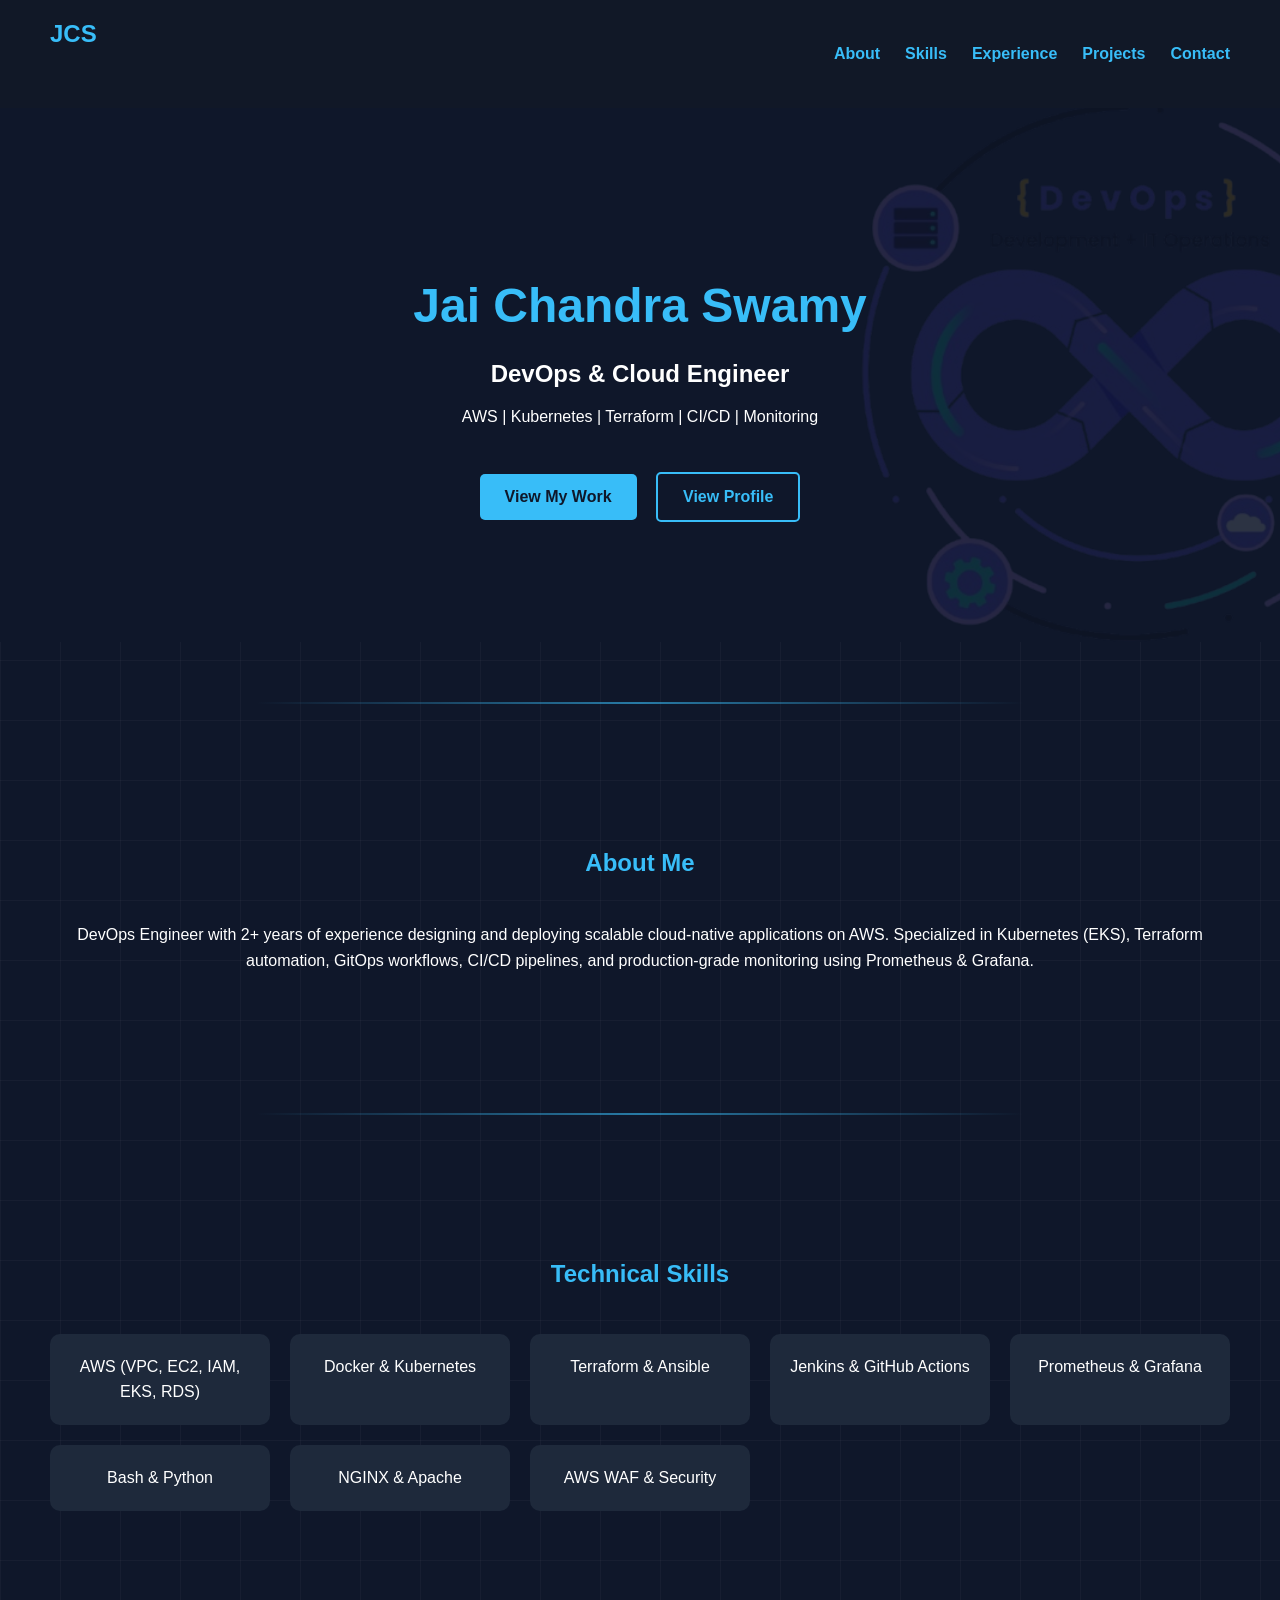
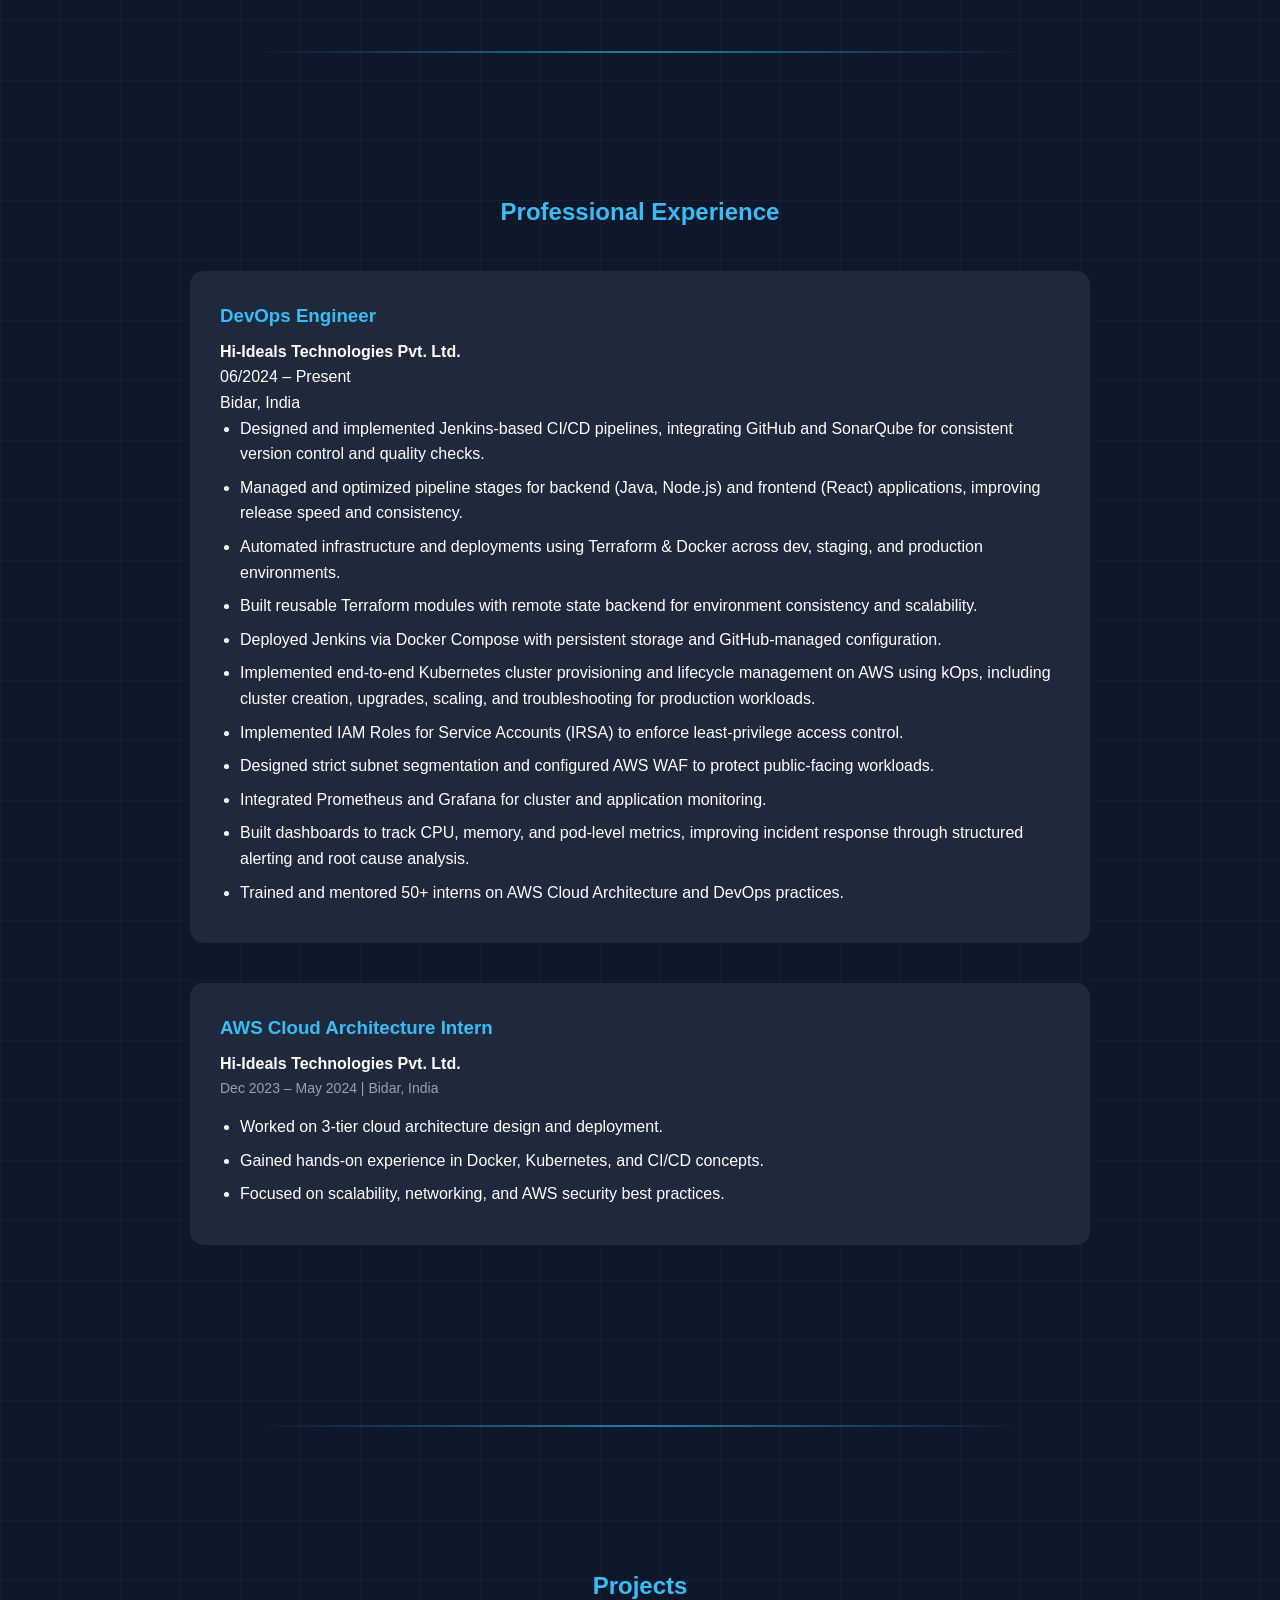
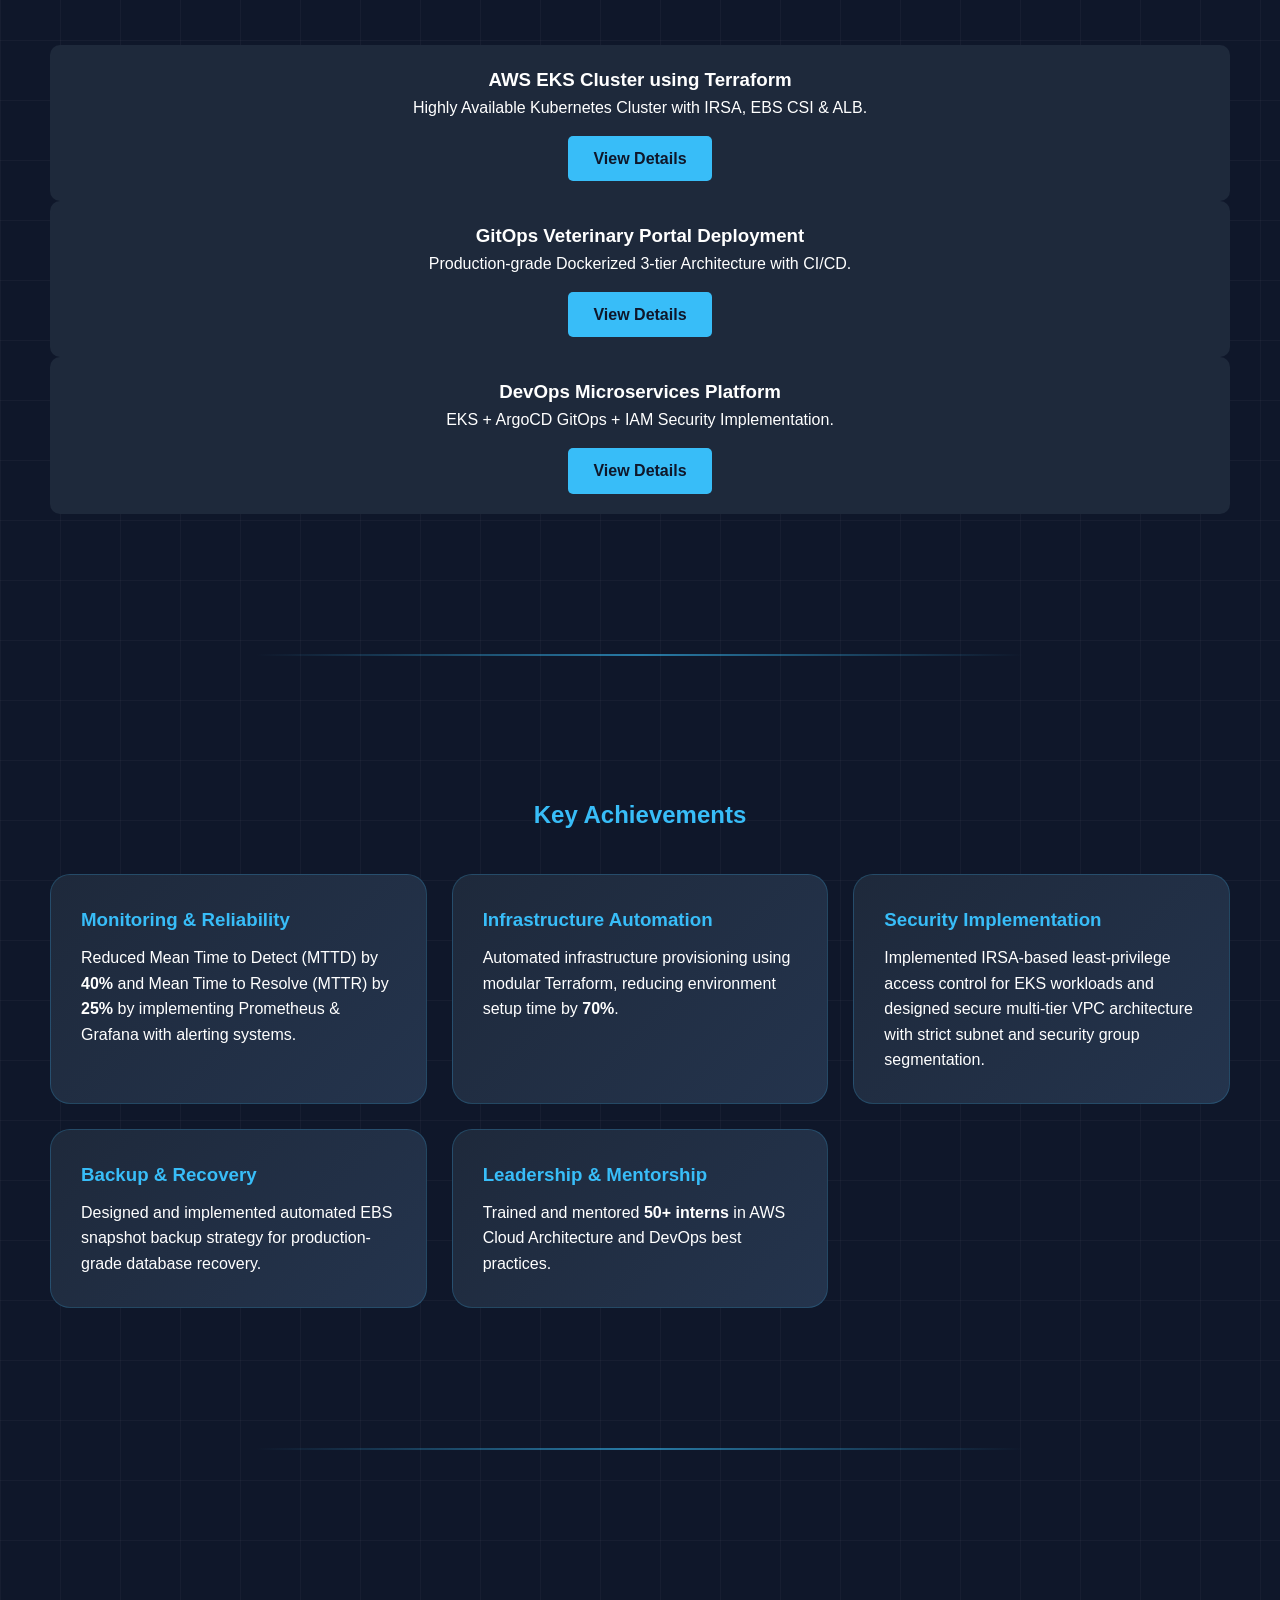
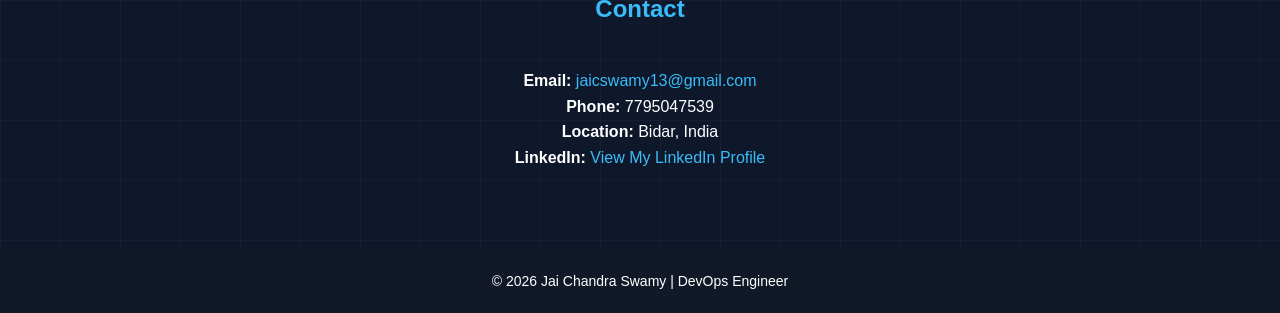
==== index.html @ f79e5561 "update" ====
<!DOCTYPE html>
<html lang="en">
<head>
    <meta charset="UTF-8">
    <title>Jai Chandra Swamy | DevOps Engineer</title>
    <link rel="stylesheet" href="style.css">
    <meta name="viewport" content="width=device-width, initial-scale=1.0">
</head>
<body>

<header>
    <nav>
        <h2 class="logo">JCS</h2>
        <ul>
            <li><a href="index.html#about">About</a></li>
            <li><a href="index.html#skills">Skills</a></li>
            <li><a href="index.html#experience">Experience</a></li>
            <li><a href="index.html#projects">Projects</a></li>
            <li><a href="index.html#contact">Contact</a></li>
        </ul>
    </nav>
</header>

<section class="hero">
    <h1>Jai Chandra Swamy</h1>
    <h3>DevOps & Cloud Engineer</h3>
    <p>AWS | Kubernetes | Terraform | CI/CD | Monitoring</p>
    <div class="hero-buttons">
        <a href="#projects" class="btn">View My Work</a>
        <a href="profile.html" class="btn-outline">View Profile</a>
    </div>
    <!-- <div class="tech-badges">
        <span>AWS</span>
        <span>Kubernetes</span>
        <span>Terraform</span>
        <span>Docker</span>
        <span>CI/CD</span>
        <span>Monitoring</span>
    </div> -->
</section>
<div class="pipeline-line"></div>
<section id="about">
    <h2>About Me</h2>
    <p>
        DevOps Engineer with 2+ years of experience designing and deploying scalable cloud-native
        applications on AWS. Specialized in Kubernetes (EKS), Terraform automation, GitOps workflows,
        CI/CD pipelines, and production-grade monitoring using Prometheus & Grafana.
    </p>
</section>
<div class="pipeline-line"></div>
<section id="skills">
    <h2>Technical Skills</h2>
    <div class="skills-container">
        <div class="card">AWS (VPC, EC2, IAM, EKS, RDS)</div>
        <div class="card">Docker & Kubernetes</div>
        <div class="card">Terraform & Ansible</div>
        <div class="card">Jenkins & GitHub Actions</div>
        <div class="card">Prometheus & Grafana</div>
        <div class="card">Bash & Python</div>
        <div class="card">NGINX & Apache</div>
        <div class="card">AWS WAF & Security</div>
    </div>
</section>
<div class="pipeline-line"></div>
<section id="experience">
    <h2>Professional Experience</h2>

    <div class="experience-container">

        <div class="experience-card">
    <div class="experience-header">
        <div>
            <h3>DevOps Engineer</h3>
            <p class="company">Hi-Ideals Technologies Pvt. Ltd.</p>
        </div>
        <div class="experience-meta">
            <p>06/2024 – Present</p>
            <p>Bidar, India</p>
        </div>
    </div>

    <ul>
        <li>Designed and implemented Jenkins-based CI/CD pipelines, integrating GitHub and SonarQube for consistent version control and quality checks.</li>

        <li>Managed and optimized pipeline stages for backend (Java, Node.js) and frontend (React) applications, improving release speed and consistency.</li>

        <li>Automated infrastructure and deployments using Terraform & Docker across dev, staging, and production environments.</li>

        <li>Built reusable Terraform modules with remote state backend for environment consistency and scalability.</li>

        <li>Deployed Jenkins via Docker Compose with persistent storage and GitHub-managed configuration.</li>

        <li>Implemented end-to-end Kubernetes cluster provisioning and lifecycle management on AWS using kOps, including cluster creation, upgrades, scaling, and troubleshooting for production workloads.</li>

        <li>Implemented IAM Roles for Service Accounts (IRSA) to enforce least-privilege access control.</li>

        <li>Designed strict subnet segmentation and configured AWS WAF to protect public-facing workloads.</li>

        <li>Integrated Prometheus and Grafana for cluster and application monitoring.</li>

        <li>Built dashboards to track CPU, memory, and pod-level metrics, improving incident response through structured alerting and root cause analysis.</li>

        <li>Trained and mentored 50+ interns on AWS Cloud Architecture and DevOps practices.</li>
    </ul>
</div>

        <div class="experience-card">
            <h3>AWS Cloud Architecture Intern</h3>
            <p class="company">Hi-Ideals Technologies Pvt. Ltd.</p>
            <p class="duration">Dec 2023 – May 2024 | Bidar, India</p>

            <ul>
                <li>Worked on 3-tier cloud architecture design and deployment.</li>
                <li>Gained hands-on experience in Docker, Kubernetes, and CI/CD concepts.</li>
                <li>Focused on scalability, networking, and AWS security best practices.</li>
            </ul>
        </div>

    </div>
</section>
<div class="pipeline-line"></div>
<section id="projects">
    <h2>Projects</h2>

    <div class="project-card">
        <h3>AWS EKS Cluster using Terraform</h3>
        <p>Highly Available Kubernetes Cluster with IRSA, EBS CSI & ALB.</p>
        <a href="projects/eks-project.html" class="btn">View Details</a>
    </div>

    <div class="project-card">
        <h3>GitOps Veterinary Portal Deployment</h3>
        <p>Production-grade Dockerized 3-tier Architecture with CI/CD.</p>
        <a href="projects/veterinary-project.html" class="btn">View Details</a>
    </div>

    <div class="project-card">
        <h3>DevOps Microservices Platform</h3>
        <p>EKS + ArgoCD GitOps + IAM Security Implementation.</p>
        <a href="projects/microservices-project.html" class="btn">View Details</a>
    </div>

</section>
<div class="pipeline-line"></div>
<section id="achievements">
    <h2>Key Achievements</h2>

    <div class="achievements-container">

        <div class="achievement-card">
            <h3>Monitoring & Reliability</h3>
            <p>
                Reduced Mean Time to Detect (MTTD) by <strong>40%</strong> and
                Mean Time to Resolve (MTTR) by <strong>25%</strong>
                by implementing Prometheus & Grafana with alerting systems.
            </p>
        </div>

        <div class="achievement-card">
            <h3>Infrastructure Automation</h3>
            <p>
                Automated infrastructure provisioning using modular Terraform,
                reducing environment setup time by <strong>70%</strong>.
            </p>
        </div>

        <div class="achievement-card">
            <h3>Security Implementation</h3>
            <p>
                Implemented IRSA-based least-privilege access control for EKS workloads
                and designed secure multi-tier VPC architecture with strict subnet
                and security group segmentation.
            </p>
        </div>

        <div class="achievement-card">
            <h3>Backup & Recovery</h3>
            <p>
                Designed and implemented automated EBS snapshot backup strategy
                for production-grade database recovery.
            </p>
        </div>

        <div class="achievement-card">
            <h3>Leadership & Mentorship</h3>
            <p>
                Trained and mentored <strong>50+ interns</strong>
                in AWS Cloud Architecture and DevOps best practices.
            </p>
        </div>

    </div>
</section>
<div class="pipeline-line"></div>
<section id="contact">
    <h2>Contact</h2>

    <p>
        <strong>Email:</strong> 
        <a href="mailto:jaicswamy13@gmail.com">
            jaicswamy13@gmail.com
        </a>
    </p>

    <p>
        <strong>Phone:</strong> 
        7795047539

    </p>

    <p><strong>Location:</strong> Bidar, India</p>

    <p>
        <strong>LinkedIn:</strong> 
        <a href="https://www.linkedin.com/in/jaichandra-swamy-32a002286" 
           target="_blank">
           View My LinkedIn Profile
        </a>
    </p>
</section>

<footer>
    <p>© 2026 Jai Chandra Swamy | DevOps Engineer</p>
</footer>

<script src="script.js"></script>
</body>
</html>
---- style.css ----
* {
    margin: 0;
    padding: 0;
    box-sizing: border-box;
}

body {
    font-family: 'Segoe UI', sans-serif;
    background-color: #0f172a;
    color: #ffffff;
    line-height: 1.6;
}
body {
    background-color: #0f172a;
    background-image:
        linear-gradient(rgba(255,255,255,0.03) 1px, transparent 1px),
        linear-gradient(90deg, rgba(255,255,255,0.03) 1px, transparent 1px);
    background-size: 60px 60px;
}
header {
    background: #111827;
    padding: 15px 50px;
    position: fixed;
    width: 100%;
    top: 0;
}
header {
    position: relative;
    z-index: 10;
}
nav {
    display: flex;
    justify-content: space-between;
    align-items: center;
}

nav ul {
    display: flex;
    list-style: none;
}

nav ul li {
    margin-left: 25px;
}

nav ul li a {
    text-decoration: none;
    color: #38bdf8;
    font-weight: bold;
}

.hero-buttons {
    margin-top: 25px;
}

.btn-outline {
    display: inline-block;
    margin-left: 15px;
    padding: 10px 25px;
    border: 2px solid #38bdf8;
    color: #38bdf8;
    text-decoration: none;
    border-radius: 5px;
    font-weight: bold;
    transition: 0.3s ease;
}

.btn-outline:hover {
    background: #38bdf8;
    color: #0f172a;
}

.hero {
    text-align: center;
    padding: 150px 20px 100px;
}

.hero h1 {
    font-size: 48px;
    color: #38bdf8;
}

.hero h3 {
    font-size: 24px;
    margin: 10px 0;
}

/* ===== HERO BACKGROUND IMAGE ===== */

.hero {
    position: relative;
    text-align: center;
    padding: 160px 20px 120px;
    background-color: #0f172a;
    overflow: hidden;
}

/* Background DevOps image */
.hero::before {
    content: "";
    position: absolute;
    top: 50%;
    right: -150px; /* push slightly outside */
    transform: translateY(-50%);
    width: 600px;
    height: 600px;
    background: url("image/devops-bg.png") no-repeat center;
    background-size: contain;
    opacity: 0.12;   /* control transparency */
    pointer-events: none;
}

@keyframes float {
    0% { transform: translateY(-50%) translateX(0px); }
    50% { transform: translateY(-52%) translateX(-10px); }
    100% { transform: translateY(-50%) translateX(0px); }
}

.hero::before {
    animation: float 6s ease-in-out infinite;
}

.btn {
    display: inline-block;
    margin-top: 20px;
    padding: 10px 25px;
    background: #38bdf8;
    color: #0f172a;
    text-decoration: none;
    border-radius: 5px;
    font-weight: bold;
}

section {
    padding: 80px 50px;
    text-align: center;
}

h2 {
    margin-bottom: 40px;
    color: #38bdf8;
}

.skills-container {
    display: grid;
    grid-template-columns: repeat(auto-fit, minmax(220px, 1fr));
    gap: 20px;
}

.card, .project-card {
    background: #1e293b;
    padding: 20px;
    border-radius: 10px;
    transition: 0.3s ease;
}

.project-card .btn {
    margin-top: 15px;
    display: inline-block;
}

.card:hover, .project-card:hover {
    transform: translateY(-5px);
    background: #334155;
}

footer {
    text-align: center;
    padding: 20px;
    background: #111827;
    font-size: 14px;
}

/* Project detail page container */
.project-container {
    max-width: 900px;
    margin: 120px auto;
    padding: 40px;
    background: #1e293b;
    border-radius: 12px;
    text-align: left;
}

/* Project page headings */
.project-container h2 {
    text-align: center;
    margin-bottom: 40px;
}

.project-container h3 {
    margin-top: 30px;
    color: #38bdf8;
}

/* Bullet alignment fix */
.project-container ul {
    margin-top: 10px;
    padding-left: 20px;
}

.project-container li {
    margin-bottom: 8px;
}

/* ================= ACHIEVEMENTS SECTION ================= */

#achievements {
    padding: 80px 50px;
    text-align: center;
}

.achievements-container {
    display: grid;
    grid-template-columns: repeat(auto-fit, minmax(280px, 1fr));
    gap: 25px;
}

.achievement-card {
    position: relative;
    background: linear-gradient(135deg, #1e293b, #24344d);
    padding: 30px;
    border-radius: 20px;
    text-align: left;
    transition: all 0.4s ease;
    border: 1px solid rgba(56, 189, 248, 0.2);
}

.achievement-card h3 {
    color: #38bdf8;
    margin-bottom: 10px;
}

.achievement-card:hover {
    transform: translateY(-5px);
    background: #334155;
}
/* ===== PROFILE PAGE FINAL FIX ===== */

.profile-container {
    display: flex;
    justify-content: center;   /* center horizontally */
    align-items: center;       /* center vertically */
    gap: 50px;
    max-width: 700px;
    margin: 0 auto;
}

.profile-container {
    display: flex;
    align-items: center;       /* vertically align image & text */
    gap: 50px;
}

.profile-image img {
    width: 160px;
    height: 200px;
    object-fit: cover;
    border-radius: 10px;
    border: 3px solid #38bdf8;
    box-shadow: 0 0 18px rgba(56, 189, 248, 0.35);
}

.profile-info {
    flex: 1;
}

.profile-info h3 {
    color: #38bdf8;
    margin-bottom: 15px;
    font-size: 22px;
}

.profile-info p {
    margin-bottom: 10px;
    line-height: 1.6;
}

/* ================= EXPERIENCE SECTION ================= */

#experience {
    padding: 80px 50px;
    text-align: center;
}

.experience-container {
    max-width: 900px;
    margin: 40px auto;
    display: flex;
    flex-direction: column;
    gap: 40px;
}

.experience-card {
    background: #1e293b;
    padding: 30px;
    border-radius: 14px;
    text-align: left;
    transition: 0.3s ease;
}

.experience-card:hover {
    transform: translateY(-5px);
    background: #263449;
}

.experience-card h3 {
    color: #38bdf8;
    margin-bottom: 8px;
}

.company {
    font-weight: bold;
}

.duration {
    font-size: 14px;
    color: #94a3b8;
    margin-bottom: 15px;
}

.experience-card ul {
    padding-left: 20px;
}

.experience-card li {
    margin-bottom: 8px;
}

#contact a {
    color: #38bdf8;
    text-decoration: none;
    font-weight: 500;
}

#contact a:hover {
    text-decoration: underline;
}

.tech-badges {
    margin-top: 20px;
}

.tech-badges span {
    display: inline-block;
    background: rgba(56,189,248,0.1);
    border: 1px solid rgba(56,189,248,0.4);
    color: #38bdf8;
    padding: 6px 14px;
    margin: 6px;
    border-radius: 20px;
    font-size: 14px;
    transition: 0.3s ease;
}

.tech-badges span:hover {
    background: #38bdf8;
    color: #0f172a;
}

.pipeline-line {
    height: 2px;
    width: 60%;
    margin: 60px auto;
    background: linear-gradient(90deg, transparent, #38bdf8, transparent);
    opacity: 0.6;
}
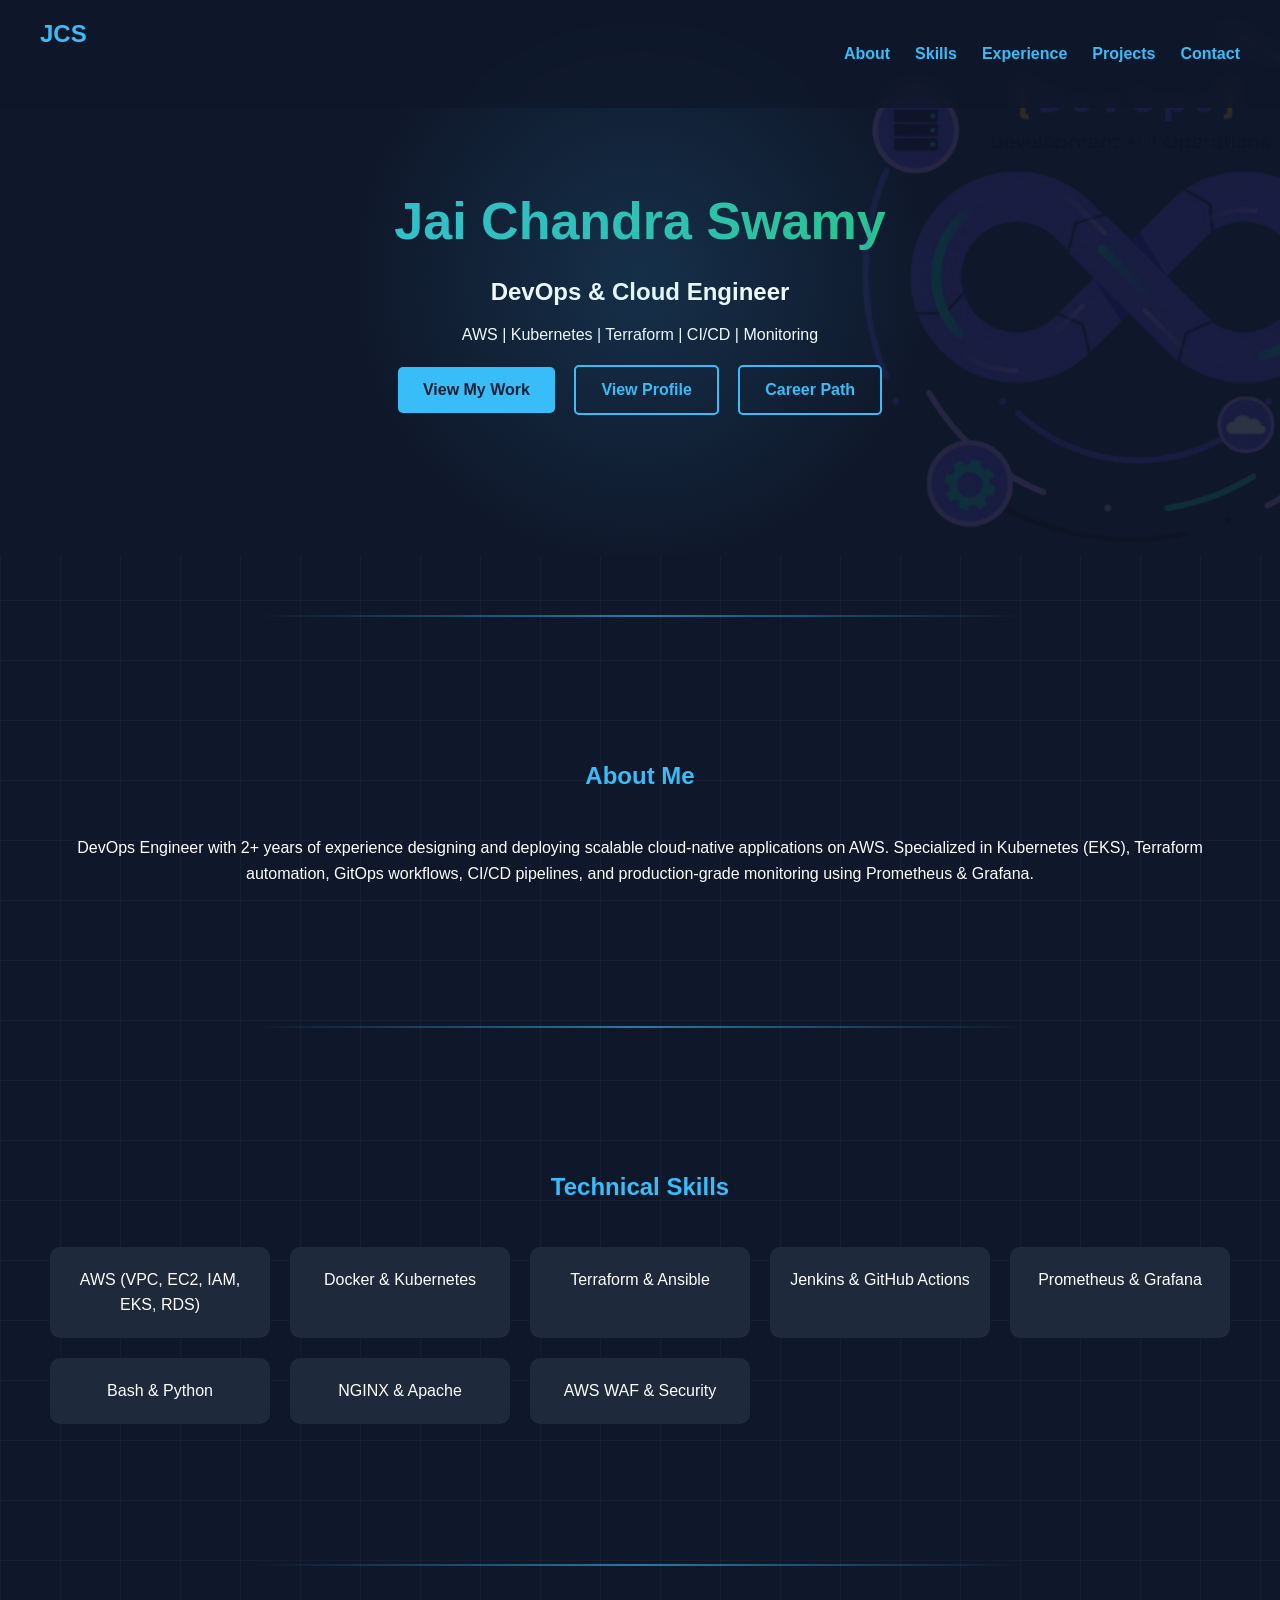
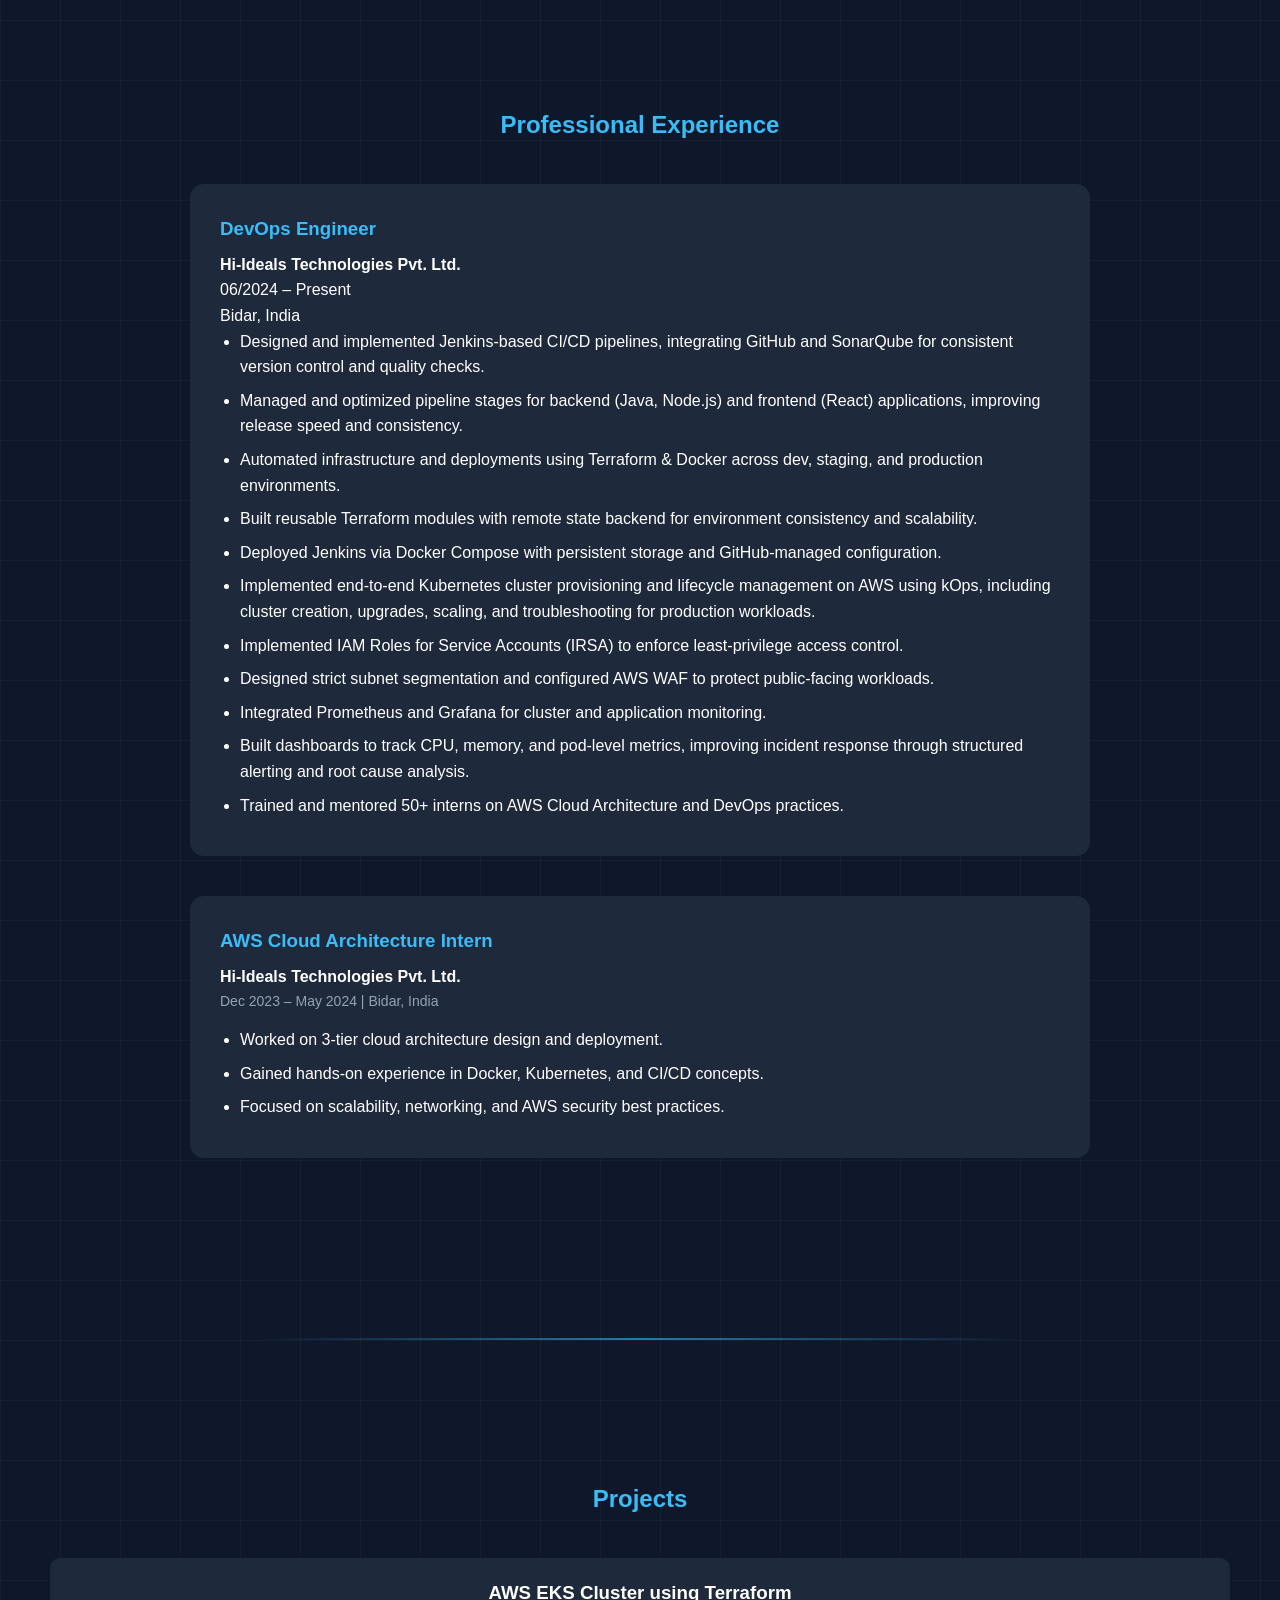
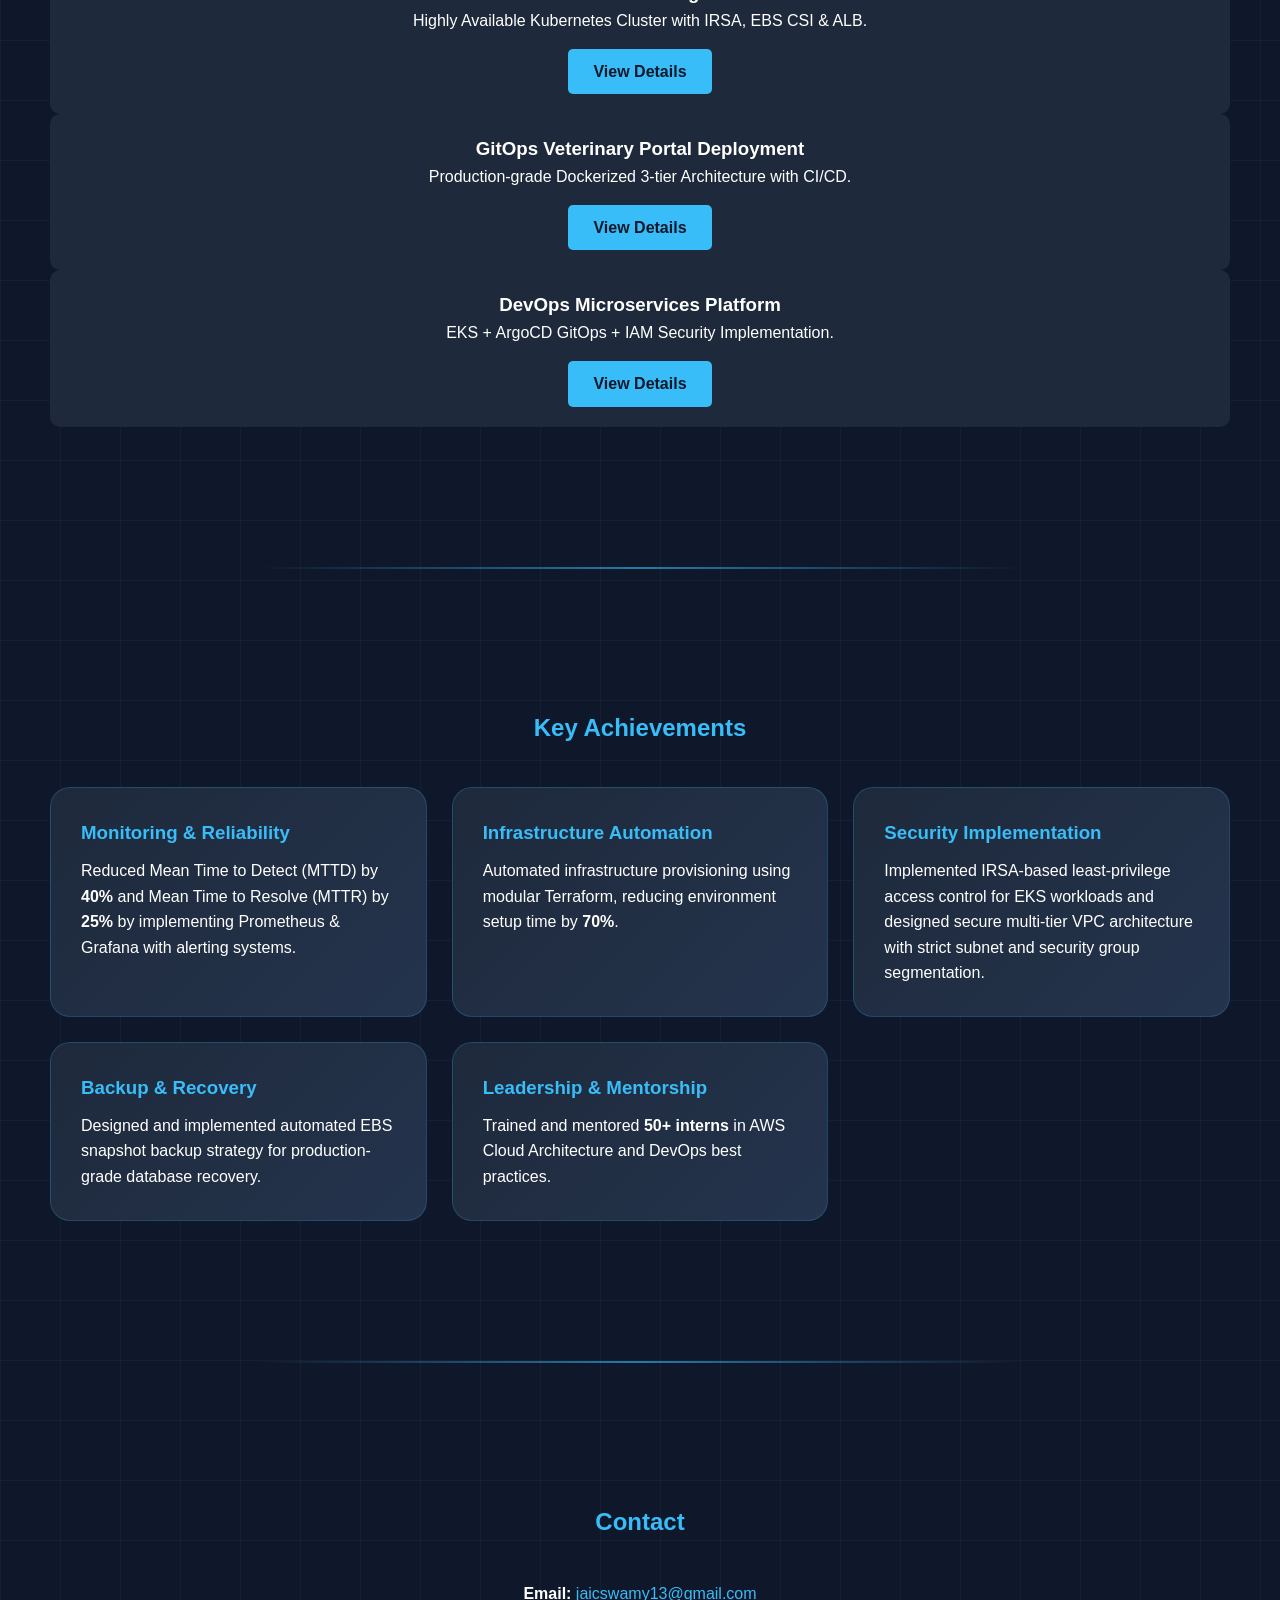
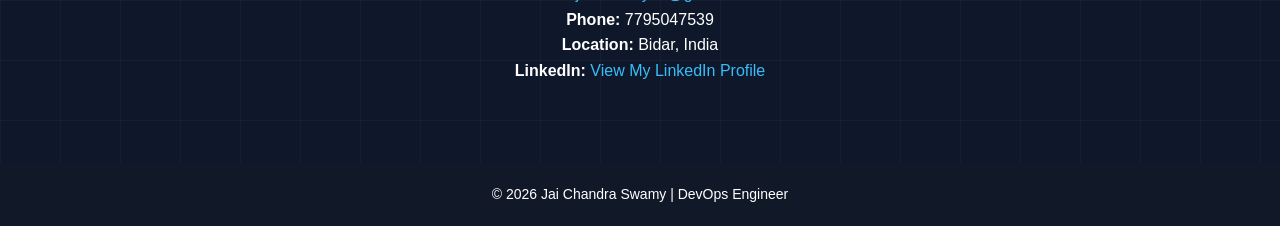
==== commit 657fb399: "update2" ====
--- a/index.html
+++ b/index.html
@@ -26,8 +26,9 @@
     <h3>DevOps & Cloud Engineer</h3>
     <p>AWS | Kubernetes | Terraform | CI/CD | Monitoring</p>
     <div class="hero-buttons">
-        <a href="#projects" class="btn">View My Work</a>
+        <a href="index.html#projects" class="btn">View My Work</a>
         <a href="profile.html" class="btn-outline">View Profile</a>
+        <a href="career.html" class="btn-outline">Career Path</a>
     </div>
     <!-- <div class="tech-badges">
         <span>AWS</span>
--- a/style.css
+++ b/style.css
@@ -49,65 +49,72 @@
     font-weight: bold;
 }
 
-.hero-buttons {
-    margin-top: 25px;
-}
-
-.btn-outline {
-    display: inline-block;
-    margin-left: 15px;
-    padding: 10px 25px;
-    border: 2px solid #38bdf8;
-    color: #38bdf8;
-    text-decoration: none;
-    border-radius: 5px;
-    font-weight: bold;
-    transition: 0.3s ease;
-}
-
-.btn-outline:hover {
-    background: #38bdf8;
-    color: #0f172a;
-}
+/* ===== HERO SECTION CLEAN VERSION ===== */
 
 .hero {
-    text-align: center;
-    padding: 150px 20px 100px;
-}
-
-.hero h1 {
-    font-size: 48px;
-    color: #38bdf8;
-}
-
-.hero h3 {
-    font-size: 24px;
-    margin: 10px 0;
-}
-
-/* ===== HERO BACKGROUND IMAGE ===== */
-
-.hero {
-    position: relative;
-    text-align: center;
-    padding: 160px 20px 120px;
+    position: relative;
+    text-align: center;
+    padding: 180px 20px 140px;
     background-color: #0f172a;
     overflow: hidden;
-}
-
-/* Background DevOps image */
+    z-index: 1;
+}
+
+/* DevOps Background Image */
 .hero::before {
     content: "";
     position: absolute;
     top: 50%;
-    right: -150px; /* push slightly outside */
+    right: -150px;
     transform: translateY(-50%);
     width: 600px;
     height: 600px;
     background: url("image/devops-bg.png") no-repeat center;
     background-size: contain;
-    opacity: 0.12;   /* control transparency */
+    opacity: 0.12;
     pointer-events: none;
+    z-index: 0;
+    animation: float 6s ease-in-out infinite;
+}
+
+/* Soft radial glow */
+.hero::after {
+    content: "";
+    position: absolute;
+    width: 600px;
+    height: 600px;
+    background: radial-gradient(circle, rgba(56,189,248,0.15), transparent 70%);
+    top: 50%;
+    left: 50%;
+    transform: translate(-50%, -50%);
+    pointer-events: none;
+    z-index: 0;
+}
+
+/* Hero content must be above background */
+.hero-content {
+    position: relative;
+    z-index: 5;
+}
+
+/* Gradient Name */
+.hero h1 {
+    font-size: 52px;
+    background: linear-gradient(90deg, #38bdf8, #22c55e, #38bdf8);
+    background-size: 200% auto;
+    -webkit-background-clip: text;
+    -webkit-text-fill-color: transparent;
+    animation: gradientMove 4s linear infinite;
+}
+
+.hero h3 {
+    font-size: 24px;
+    margin: 10px 0;
+}
+
+@keyframes gradientMove {
+    0% { background-position: 0% center; }
+    100% { background-position: 200% center; }
 }
 
 @keyframes float {
@@ -115,11 +122,6 @@
     50% { transform: translateY(-52%) translateX(-10px); }
     100% { transform: translateY(-50%) translateX(0px); }
 }
-
-.hero::before {
-    animation: float 6s ease-in-out infinite;
-}
-
 .btn {
     display: inline-block;
     margin-top: 20px;
@@ -131,6 +133,23 @@
     font-weight: bold;
 }
 
+.btn-outline {
+    display: inline-block;
+    margin-left: 15px;
+    padding: 10px 25px;
+    border: 2px solid #38bdf8;
+    color: #38bdf8;
+    text-decoration: none;
+    border-radius: 5px;
+    font-weight: bold;
+    transition: 0.3s ease;
+}
+
+.btn-outline:hover {
+    background: #38bdf8;
+    color: #0f172a;
+}
+
 section {
     padding: 80px 50px;
     text-align: center;
@@ -363,4 +382,84 @@
     margin: 60px auto;
     background: linear-gradient(90deg, transparent, #38bdf8, transparent);
     opacity: 0.6;
-}+}
+
+/* ===== CAREER PAGE ===== */
+
+#career {
+    padding: 120px 20px;
+    text-align: center;
+}
+
+.timeline {
+    position: relative;
+    max-width: 800px;
+    margin: 60px auto;
+}
+
+.timeline::before {
+    content: "";
+    position: absolute;
+    left: 50%;
+    width: 3px;
+    height: 100%;
+    background: linear-gradient(to bottom, #38bdf8, transparent);
+    transform: translateX(-50%);
+}
+
+.timeline-item {
+    position: relative;
+    width: 50%;
+    padding: 30px;
+}
+
+.timeline-item:nth-child(odd) {
+    left: 0;
+    text-align: right;
+}
+
+.timeline-item:nth-child(even) {
+    left: 50%;
+    text-align: left;
+}
+
+.timeline-dot {
+    position: absolute;
+    top: 35px;
+    left: 100%;
+    width: 16px;
+    height: 16px;
+    background: #38bdf8;
+    border-radius: 50%;
+    transform: translateX(-50%);
+}
+
+.timeline-item:nth-child(even) .timeline-dot {
+    left: 0;
+}
+
+.timeline-dot.active {
+    background: #22c55e;
+    box-shadow: 0 0 15px #22c55e;
+}
+
+.timeline-content h3 {
+    color: #38bdf8;
+    margin-bottom: 10px;
+}
+
+.timeline-content span {
+    font-size: 14px;
+    color: #94a3b8;
+}
+
+header {
+    position: fixed;
+    width: 100%;
+    top: 0;
+    z-index: 100;
+    background: rgba(15, 23, 42, 0.7);
+    backdrop-filter: blur(10px);
+    padding: 15px 40px;
+}
+
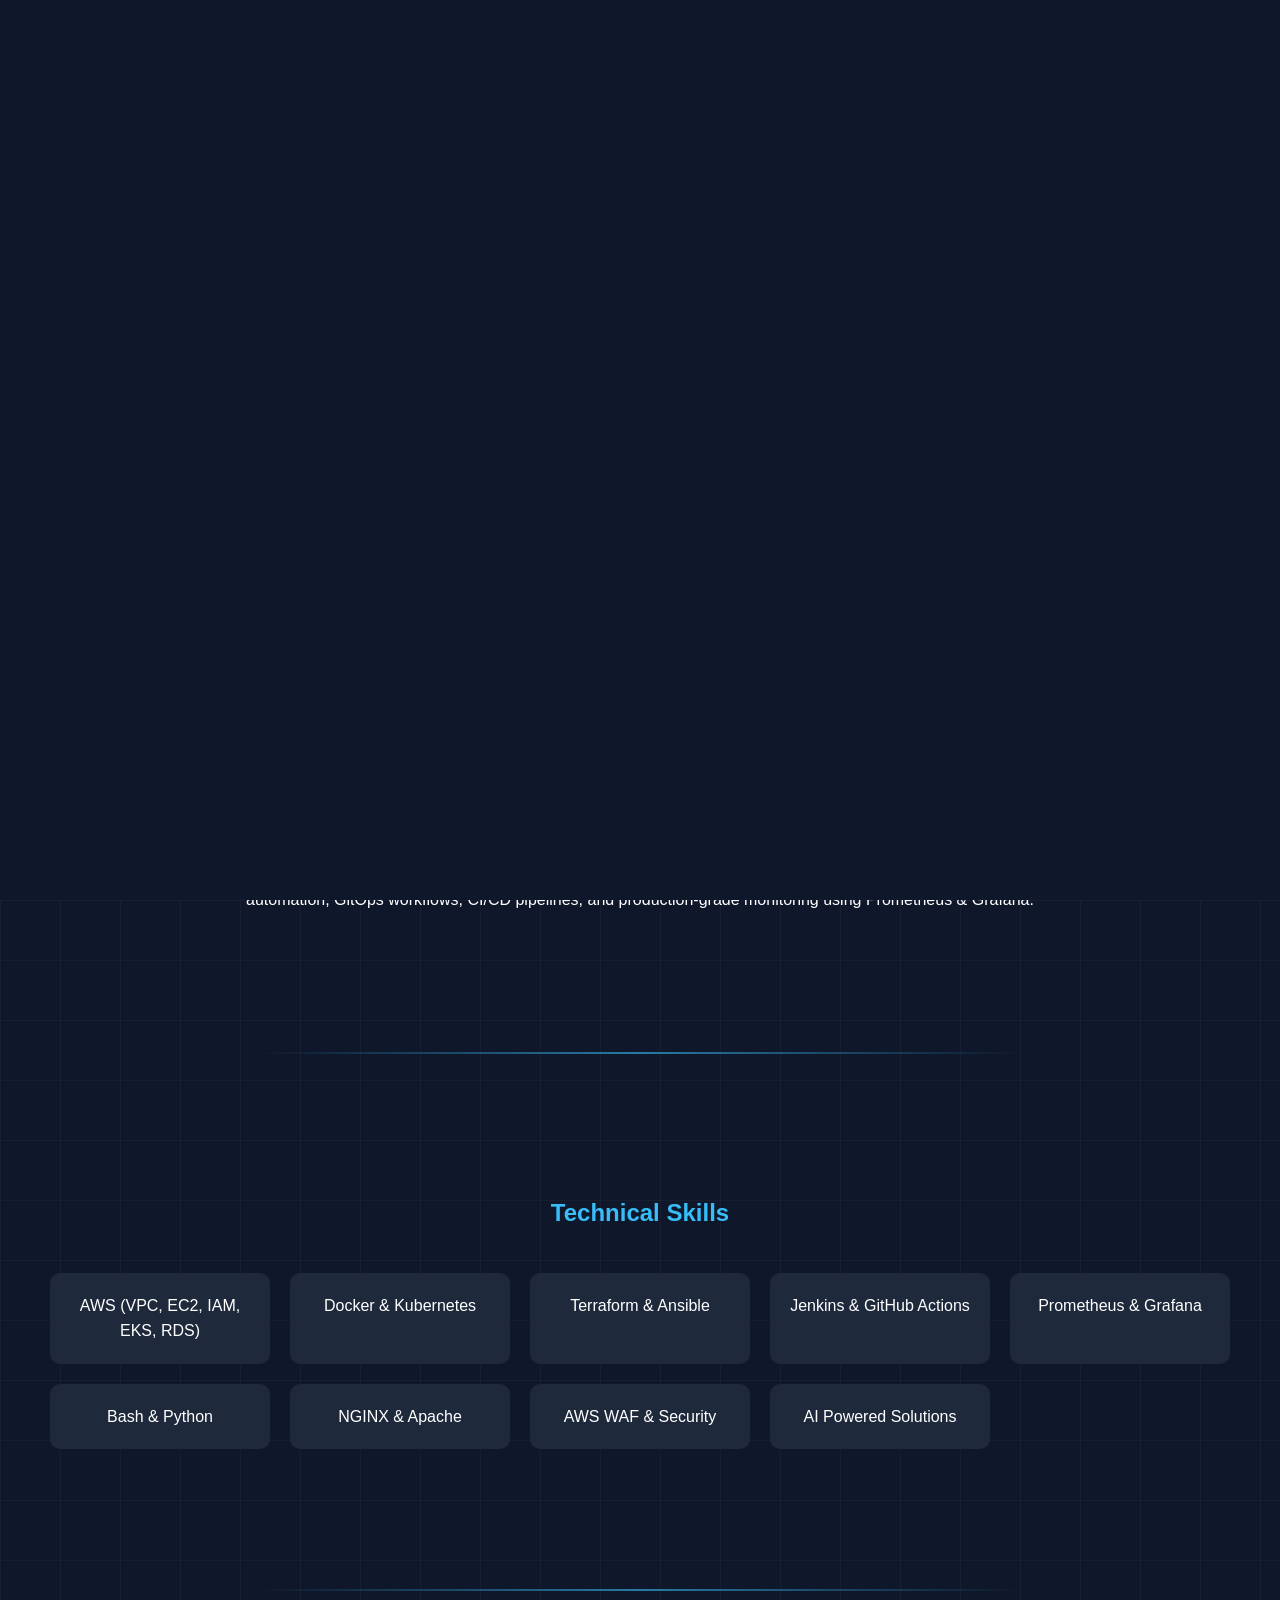
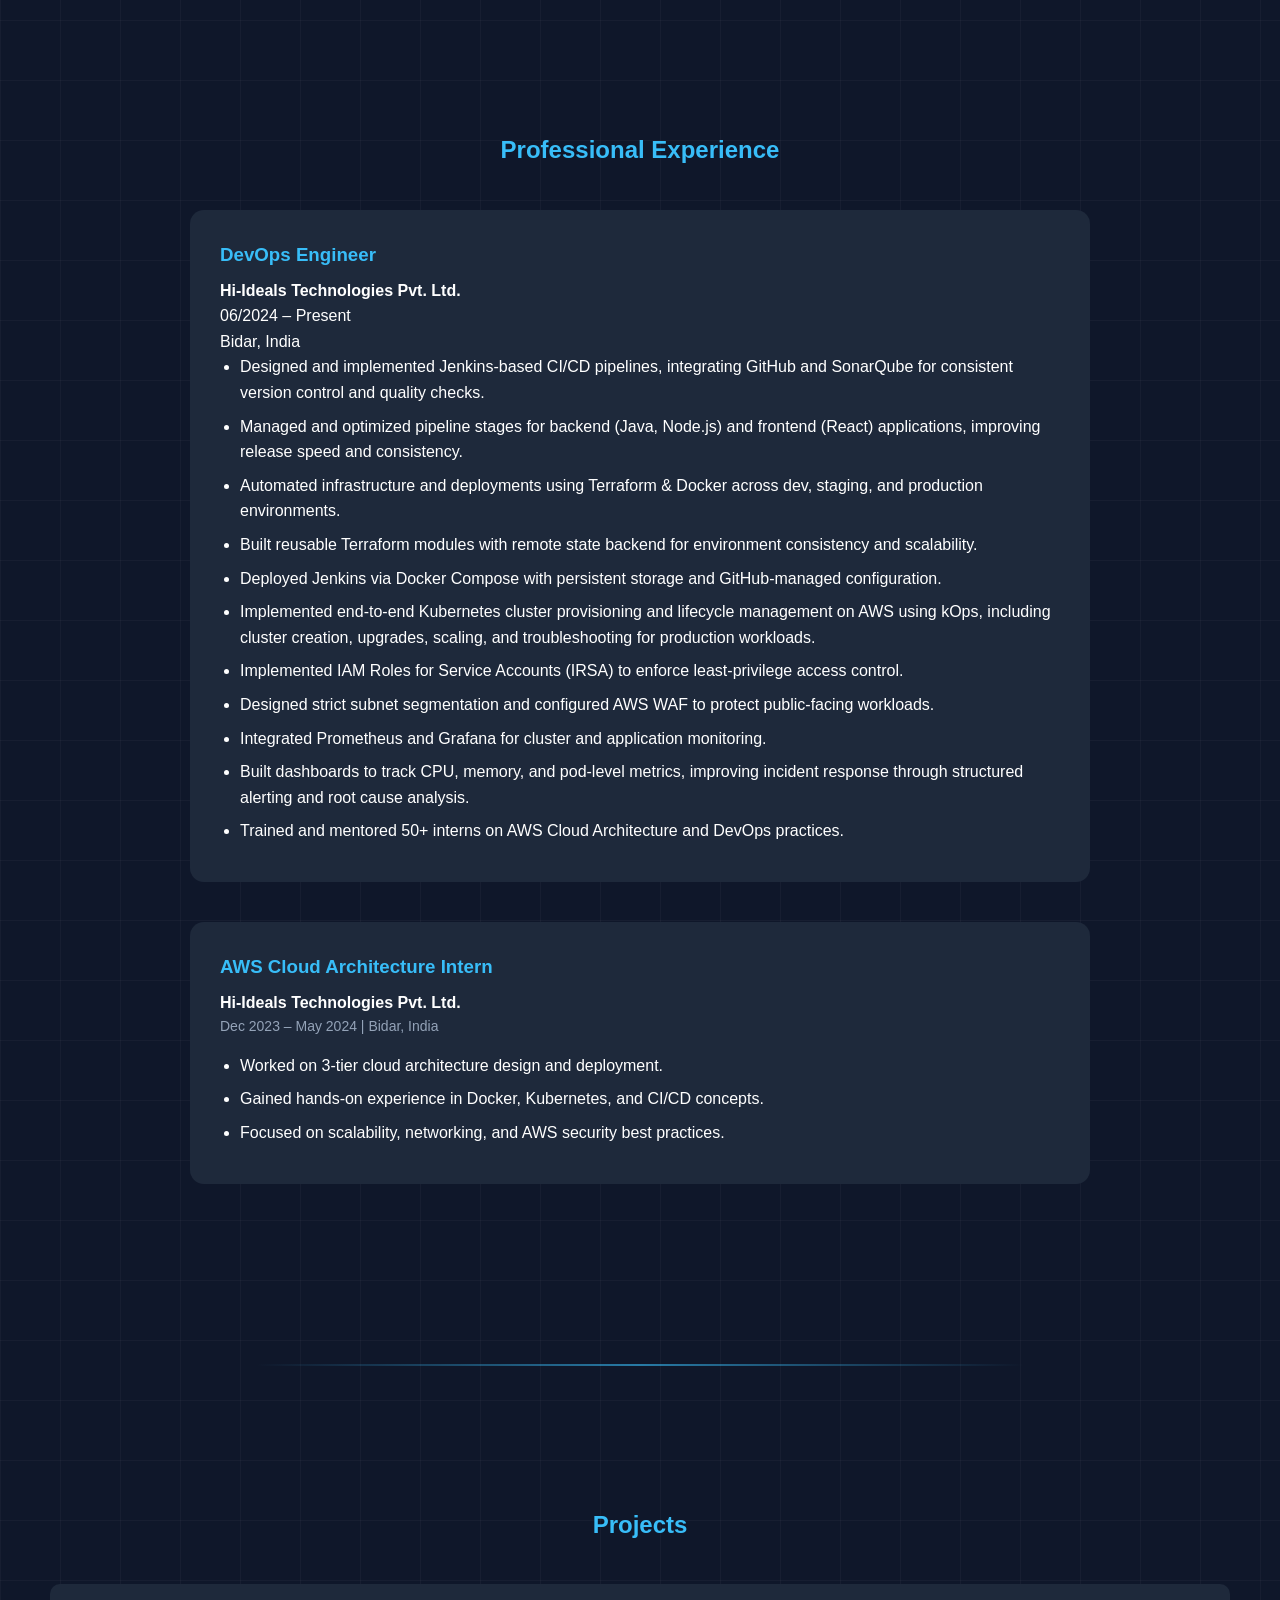
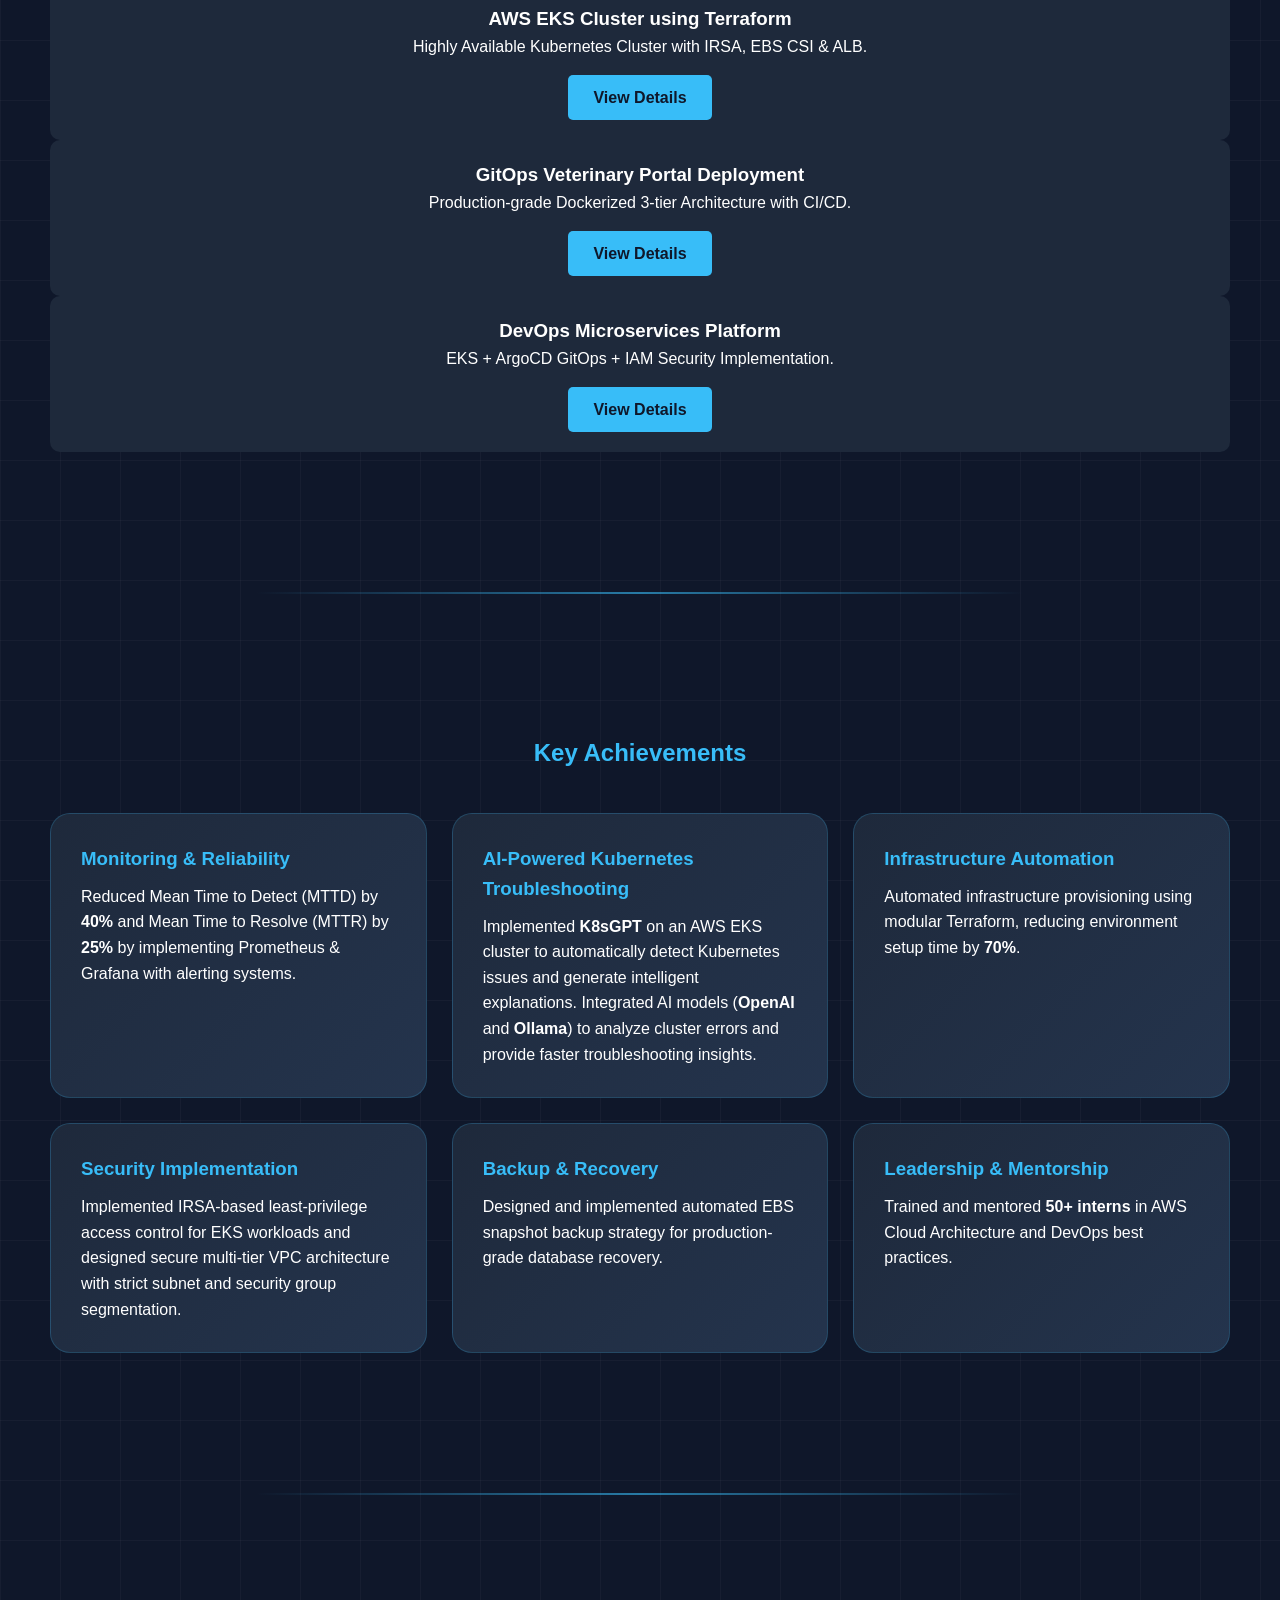
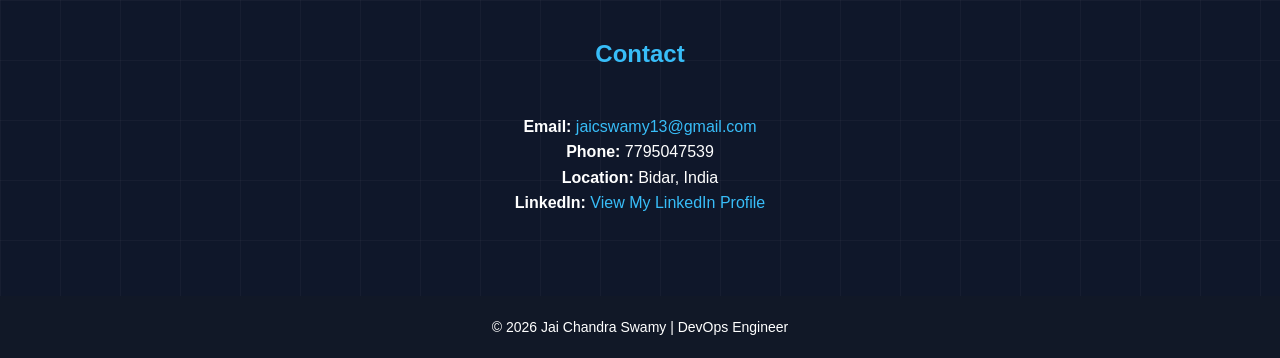
==== commit 58ca6727: "open animation" ====
--- a/index.html
+++ b/index.html
@@ -7,7 +7,15 @@
     <meta name="viewport" content="width=device-width, initial-scale=1.0">
 </head>
 <body>
-
+<div id="intro">
+    <h1 id="intro-text">Welcome to My Portfolio</h1>
+</div>
+<!-- <div id="intro">
+    <div class="intro-content">
+        <h1>{ DevOps }</h1>
+        <p>Loading Cloud Infrastructure...</p>
+    </div>
+</div> -->
 <header>
     <nav>
         <h2 class="logo">JCS</h2>
@@ -24,6 +32,9 @@
 <section class="hero">
     <h1>Jai Chandra Swamy</h1>
     <h3>DevOps & Cloud Engineer</h3>
+    <p class="terminal">
+      <span id="typing"></span>
+    </p>
     <p>AWS | Kubernetes | Terraform | CI/CD | Monitoring</p>
     <div class="hero-buttons">
         <a href="index.html#projects" class="btn">View My Work</a>
@@ -40,7 +51,7 @@
     </div> -->
 </section>
 <div class="pipeline-line"></div>
-<section id="about">
+<section id="about" class="hidden">
     <h2>About Me</h2>
     <p>
         DevOps Engineer with 2+ years of experience designing and deploying scalable cloud-native
@@ -49,7 +60,7 @@
     </p>
 </section>
 <div class="pipeline-line"></div>
-<section id="skills">
+<section id="skills" class="hidden">
     <h2>Technical Skills</h2>
     <div class="skills-container">
         <div class="card">AWS (VPC, EC2, IAM, EKS, RDS)</div>
@@ -60,10 +71,11 @@
         <div class="card">Bash & Python</div>
         <div class="card">NGINX & Apache</div>
         <div class="card">AWS WAF & Security</div>
-    </div>
-</section>
-<div class="pipeline-line"></div>
-<section id="experience">
+        <div class="card">AI Powered Solutions</div>
+    </div>
+</section>
+<div class="pipeline-line"></div>
+<section id="experience" class="hidden">
     <h2>Professional Experience</h2>
 
     <div class="experience-container">
@@ -120,7 +132,7 @@
     </div>
 </section>
 <div class="pipeline-line"></div>
-<section id="projects">
+<section id="projects" class="hidden">
     <h2>Projects</h2>
 
     <div class="project-card">
@@ -143,7 +155,7 @@
 
 </section>
 <div class="pipeline-line"></div>
-<section id="achievements">
+<section id="achievements" class="hidden">
     <h2>Key Achievements</h2>
 
     <div class="achievements-container">
@@ -156,6 +168,16 @@
                 by implementing Prometheus & Grafana with alerting systems.
             </p>
         </div>
+        
+        <div class="achievement-card">
+            <h3>AI-Powered Kubernetes Troubleshooting</h3>
+            <p>
+                Implemented <strong>K8sGPT</strong> on an AWS EKS cluster to automatically detect
+                Kubernetes issues and generate intelligent explanations.
+                Integrated AI models (<strong>OpenAI</strong> and <strong>Ollama</strong>) to analyze
+                cluster errors and provide faster troubleshooting insights.
+            </p>
+        </div>
 
         <div class="achievement-card">
             <h3>Infrastructure Automation</h3>
@@ -193,7 +215,7 @@
     </div>
 </section>
 <div class="pipeline-line"></div>
-<section id="contact">
+<section id="contact" class="hidden">
     <h2>Contact</h2>
 
     <p>
@@ -226,4 +248,5 @@
 
 <script src="script.js"></script>
 </body>
+
 </html>
--- a/style.css
+++ b/style.css
@@ -463,3 +463,102 @@
     padding: 15px 40px;
 }
 
+/* ===== INTRO ANIMATION ===== */
+
+/* #intro {
+    position: fixed;
+    width: 100%;
+    height: 100vh;
+    background: #0f172a;
+    display: flex;
+    align-items: center;
+    justify-content: center;
+    z-index: 9999;
+    flex-direction: column;
+}
+
+.intro-content h1 {
+    font-size: 48px;
+    color: #38bdf8;
+    animation: glow 5s ease-in-out infinite alternate;
+}
+
+.intro-content p {
+    margin-top: 10px;
+    color: #94a3b8;
+    font-family: monospace;
+}
+
+@keyframes glow {
+    from {
+        text-shadow: 0 0 10px #38bdf8;
+    }
+    to {
+        text-shadow: 0 0 25px #22c55e;
+    }
+} */
+
+.terminal {
+    margin-top: 15px;
+    font-family: monospace;
+    color: #22c55e;
+}
+
+.hidden {
+    opacity: 0;
+    transform: translateY(40px);
+    transition: all 0.6s ease;
+}
+
+.show {
+    opacity: 1;
+    transform: translateY(0);
+}
+
+.btn:hover {
+    box-shadow: 0 0 20px rgba(56,189,248,0.6);
+    transform: translateY(-3px);
+}
+
+
+/* INTRO SCREEN */
+
+#intro{
+    position: fixed;
+    width:100%;
+    height:100vh;
+    background:#0f172a;
+    display:flex;
+    justify-content:center;
+    align-items:center;
+    z-index:9999;
+}
+
+/* text animation */
+
+#intro-text{
+    font-size:50px;
+    color:#38bdf8;
+    animation: zoomIntro 2.5s ease forwards;
+}
+
+/* animation */
+
+@keyframes zoomIntro{
+
+    0%{
+        transform: scale(0.5);
+        opacity:0;
+    }
+
+    50%{
+        transform: scale(1);
+        opacity:1;
+    }
+
+    100%{
+        transform: scale(2.5);
+        opacity:0;
+    }
+
+}
